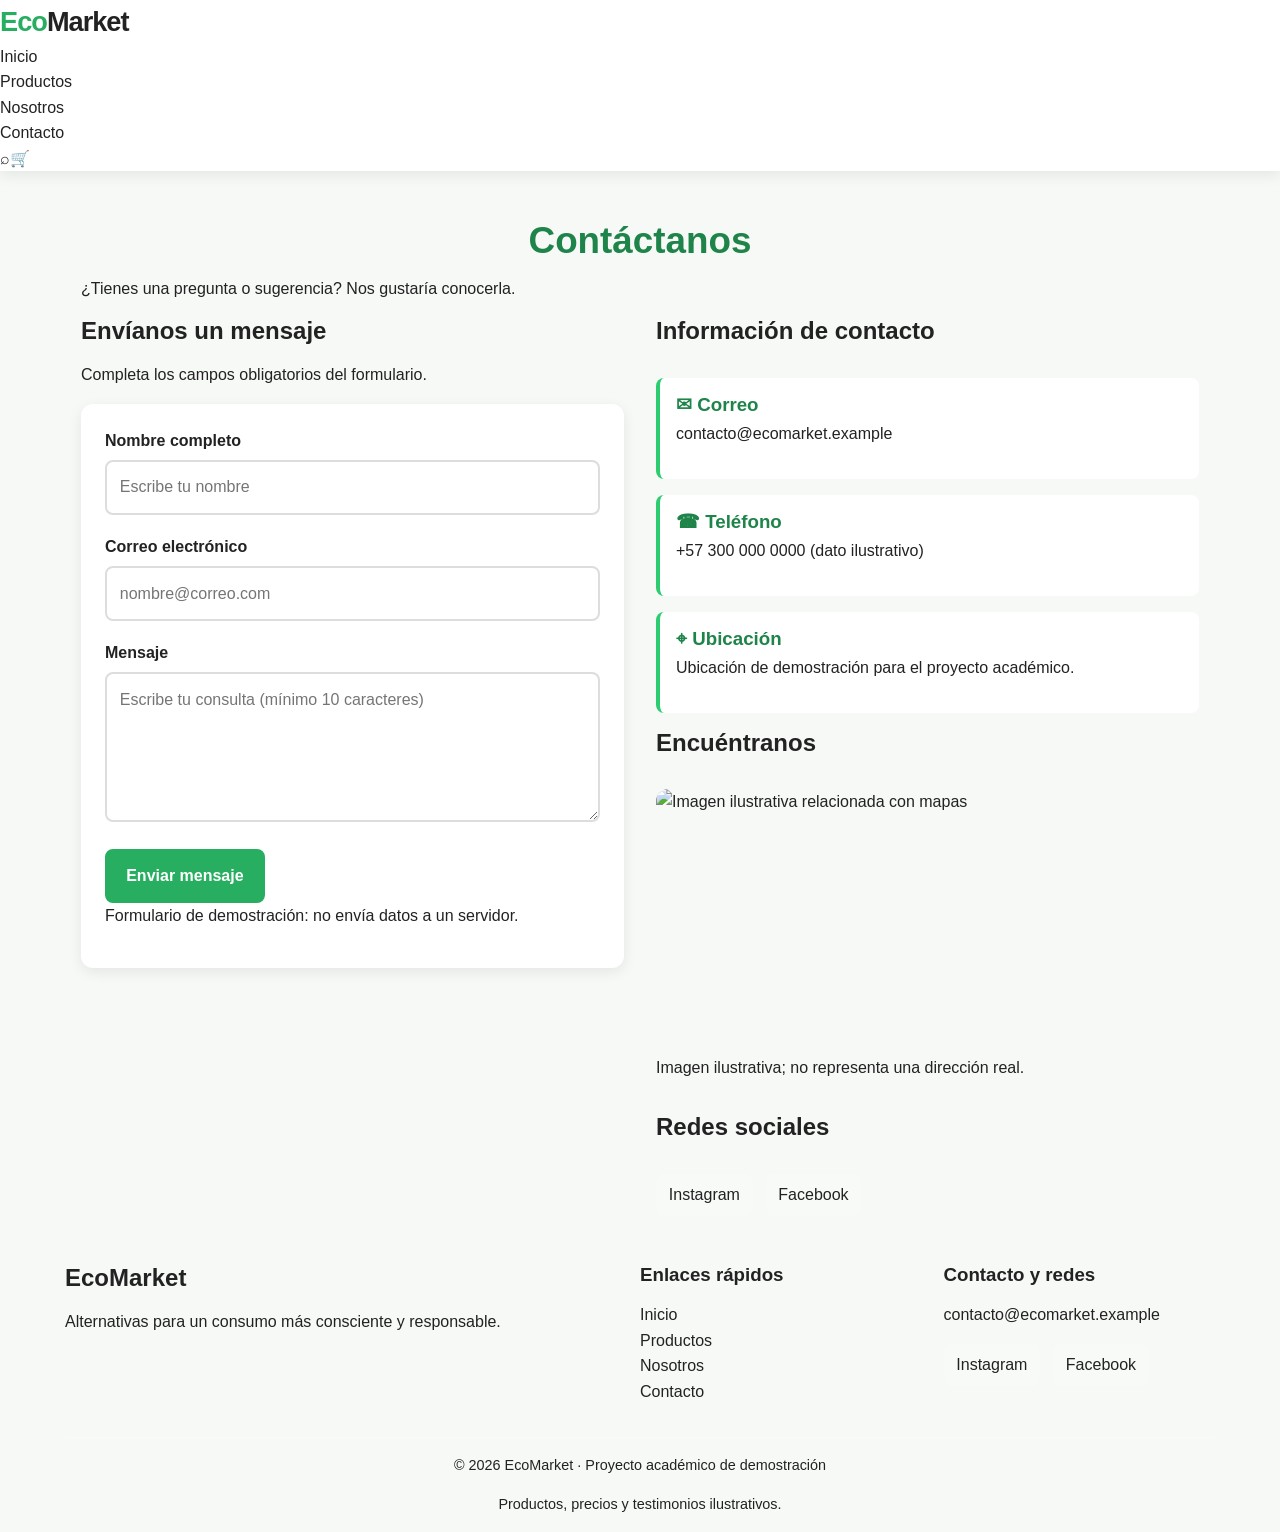
==== views/contacto.html @ 1499a87e "release: integrate EcoMarket pages and mockups" ====
<!-- Feature branch: feature/contacto -->
<!doctype html>
<html lang="es"><head><meta charset="utf-8"><meta name="viewport" content="width=device-width, initial-scale=1">
<meta name="description" content="Formulario de contacto de EcoMarket."><title>Contacto | EcoMarket</title>
<link rel="stylesheet" href="../css/main.css"><link rel="stylesheet" href="../css/layout.css"><link rel="stylesheet" href="../css/components.css"><link rel="stylesheet" href="../css/animations.css"></head><body>

<header class="site-header"><div class="header-inner">
<a class="logo" href="../index.html">Eco<span>Market</span></a>
<nav aria-label="Navegación principal"><ul class="nav-list">
<li><a href="../index.html" >Inicio</a></li><li><a href="productos.html" >Productos</a></li>
<li><a href="sobre-nosotros.html" >Nosotros</a></li><li><a href="contacto.html" aria-current="page">Contacto</a></li>
</ul></nav><div class="header-tools"><a href="productos.html#buscar" aria-label="Buscar productos">⌕</a><a href="productos.html" aria-label="Ver catálogo">🛒</a></div>
</div></header>

<main><section class="section container"><h1 class="section-title">Contáctanos</h1><p class="section-lead">¿Tienes una pregunta o sugerencia? Nos gustaría conocerla.</p><div class="contact-layout"><div><h2>Envíanos un mensaje</h2><p>Completa los campos obligatorios del formulario.</p><form class="contact-form" action="#" method="get"><div class="form-group"><label for="nombre">Nombre completo</label><input id="nombre" name="nombre" type="text" placeholder="Escribe tu nombre" minlength="2" maxlength="80" autocomplete="name" required></div><div class="form-group"><label for="correo">Correo electrónico</label><input id="correo" name="correo" type="email" placeholder="nombre@correo.com" autocomplete="email" required></div><div class="form-group"><label for="mensaje">Mensaje</label><textarea id="mensaje" name="mensaje" placeholder="Escribe tu consulta (mínimo 10 caracteres)" minlength="10" maxlength="1000" required></textarea></div><button class="btn" type="submit">Enviar mensaje</button><p class="muted">Formulario de demostración: no envía datos a un servidor.</p></form></div><div class="contact-details"><h2>Información de contacto</h2><article class="contact-item"><h3>✉ Correo</h3><p>contacto@ecomarket.example</p></article><article class="contact-item"><h3>☎ Teléfono</h3><p>+57 300 000 0000 (dato ilustrativo)</p></article><article class="contact-item"><h3>⌖ Ubicación</h3><p>Ubicación de demostración para el proyecto académico.</p></article><h2>Encuéntranos</h2><img class="map-image" src="https://images.unsplash.com/photo-1524666041070-9c8769038f71?auto=format&fit=crop&w=1000&q=80" alt="Imagen ilustrativa relacionada con mapas"><p class="muted">Imagen ilustrativa; no representa una dirección real.</p><h2>Redes sociales</h2><div class="social-links"><a href="https://www.instagram.com/">Instagram</a><a href="https://www.facebook.com/">Facebook</a></div></div></div></section></main>

<footer class="footer"><div class="footer-grid">
<div><h2>EcoMarket</h2><p>Alternativas para un consumo más consciente y responsable.</p></div>
<div><h3>Enlaces rápidos</h3><ul><li><a href="../index.html">Inicio</a></li><li><a href="productos.html">Productos</a></li><li><a href="sobre-nosotros.html">Nosotros</a></li><li><a href="contacto.html">Contacto</a></li></ul></div>
<div><h3>Contacto y redes</h3><p>contacto@ecomarket.example</p><div class="social-links"><a href="https://www.instagram.com/">Instagram</a><a href="https://www.facebook.com/">Facebook</a></div></div>
</div><div class="footer-bottom"><p>© 2026 EcoMarket · Proyecto académico de demostración</p><p>Productos, precios y testimonios ilustrativos.</p></div></footer>
</body></html>
---- css/main.css ----
/* =========================================
   EcoMarket - Estilos principales
   Archivo: css/main.css
   ========================================= */

:root {
    --verde-principal: #2ecc71;
    --verde-oscuro: #27ae60;
    --verde-profundo: #1e8449;
    --verde-claro: #eafaf1;
    --beige: #f5f5dc;
    --blanco: #ffffff;
    --gris-fondo: #f7f9f7;
    --gris-texto: #555555;
    --gris-borde: #dddddd;
    --negro: #222222;
    --rojo: #d63031;
    --sombra: 0 4px 14px rgba(0, 0, 0, 0.08);
    --radio: 12px;
    --transicion: 0.3s ease;
}

/* Reinicio de estilos */
* {
    margin: 0;
    padding: 0;
    box-sizing: border-box;
}

html {
    scroll-behavior: smooth;
}

body {
    font-family: Arial, Helvetica, sans-serif;
    background-color: var(--gris-fondo);
    color: var(--negro);
    line-height: 1.6;
}

img {
    display: block;
    max-width: 100%;
}

a {
    color: inherit;
    text-decoration: none;
}

button,
input,
textarea,
select {
    font: inherit;
}

button,
input[type="submit"] {
    cursor: pointer;
}

ul {
    list-style: none;
}

h1,
h2,
h3 {
    line-height: 1.2;
    margin-bottom: 1rem;
}

p {
    margin-bottom: 1rem;
}

section {
    padding: 3rem 1rem;
}

.container {
    width: min(1150px, 92%);
    margin-inline: auto;
}

.section-title {
    text-align: center;
    color: var(--verde-profundo);
    margin-bottom: 0.75rem;
    font-size: clamp(1.7rem, 4vw, 2.3rem);
}

.section-description {
    text-align: center;
    max-width: 700px;
    margin: 0 auto 2rem;
    color: var(--gris-texto);
}

.text-center {
    text-align: center;
}

.sr-only {
    position: absolute;
    width: 1px;
    height: 1px;
    padding: 0;
    margin: -1px;
    overflow: hidden;
    clip: rect(0, 0, 0, 0);
    white-space: nowrap;
    border: 0;
}

/* Accesibilidad: foco visible con teclado */
a:focus-visible,
button:focus-visible,
input:focus-visible,
textarea:focus-visible,
select:focus-visible {
    outline: 3px solid var(--verde-principal);
    outline-offset: 3px;
}

@media (prefers-reduced-motion: reduce) {
    *,
    *::before,
    *::after {
        scroll-behavior: auto !important;
        animation-duration: 0.01ms !important;
        transition-duration: 0.01ms !important;
    }
}
---- css/layout.css ----
/* =========================================
   EcoMarket - Distribución general
   Archivo: css/layout.css
   ========================================= */

/* Encabezado */
.site-header {
    position: sticky;
    top: 0;
    z-index: 100;
    background: var(--blanco);
    box-shadow: var(--sombra);
}

.header-container {
    width: min(1200px, 94%);
    min-height: 75px;
    margin: auto;
    display: flex;
    align-items: center;
    justify-content: space-between;
    gap: 1rem;
    flex-wrap: wrap;
    padding: 0.8rem 0;
}

.logo {
    color: var(--verde-oscuro);
    font-size: 1.7rem;
    font-weight: 800;
    letter-spacing: -1px;
}

.logo span {
    color: var(--negro);
}

.main-nav ul {
    display: flex;
    align-items: center;
    justify-content: center;
    flex-wrap: wrap;
    gap: 0.4rem;
}

.main-nav a {
    display: block;
    padding: 0.55rem 0.75rem;
    border-radius: 8px;
    font-weight: 600;
    transition: background var(--transicion),
                color var(--transicion);
}

.main-nav a:hover,
.main-nav a[aria-current="page"] {
    color: var(--verde-profundo);
    background: var(--verde-claro);
}

.header-actions {
    display: flex;
    align-items: center;
    gap: 0.75rem;
}

.header-action {
    font-size: 1.2rem;
    padding: 0.35rem;
}

/* Hero de inicio */
.hero {
    min-height: 490px;
    display: flex;
    align-items: center;
    background:
        linear-gradient(90deg, rgba(15, 45, 26, 0.82), rgba(15, 45, 26, 0.18)),
        url("https://images.unsplash.com/photo-1542601906990-b4d3fb778b09?auto=format&fit=crop&w=1800&q=85")
        center / cover no-repeat;
    color: var(--blanco);
}

.hero-content {
    width: min(1150px, 92%);
    margin: auto;
    padding: 4rem 0;
}

.hero-content h1 {
    max-width: 650px;
    font-size: clamp(2.3rem, 6vw, 4.2rem);
    margin-bottom: 1rem;
}

.hero-content p {
    max-width: 550px;
    font-size: 1.15rem;
    margin-bottom: 1.7rem;
}

/* Cuadrículas generales */
.product-grid {
    display: grid;
    grid-template-columns: repeat(4, minmax(0, 1fr));
    gap: 1.5rem;
}

.feature-grid {
    display: grid;
    grid-template-columns: repeat(3, minmax(0, 1fr));
    gap: 1.5rem;
}

/* Catálogo: filtros y productos */
.catalog-layout {
    display: grid;
    grid-template-columns: 230px minmax(0, 1fr);
    gap: 2rem;
    align-items: start;
}

.catalog-sidebar {
    position: sticky;
    top: 100px;
    padding: 1.3rem;
    background: var(--blanco);
    border: 1px solid var(--gris-borde);
    border-radius: var(--radio);
}

.filter-group {
    padding: 1rem 0;
    border-bottom: 1px solid var(--gris-borde);
}

.filter-group:last-child {
    border-bottom: 0;
}

.filter-group h3 {
    font-size: 1rem;
    margin-bottom: 0.7rem;
}

.filter-group label {
    display: block;
    margin: 0.45rem 0;
    color: var(--gris-texto);
}

.catalog-main {
    min-width: 0;
}

.catalog-toolbar {
    display: flex;
    align-items: center;
    justify-content: space-between;
    gap: 1rem;
    flex-wrap: wrap;
    margin-bottom: 1.5rem;
}

/* Página sobre nosotros */
.story-layout {
    display: grid;
    grid-template-columns: 1fr 1fr;
    gap: 2.5rem;
    align-items: center;
}

.story-image {
    width: 100%;
    min-height: 300px;
    object-fit: cover;
    border-radius: var(--radio);
}

.values-grid {
    display: grid;
    grid-template-columns: repeat(3, minmax(0, 1fr));
    gap: 1.5rem;
    margin-top: 2rem;
}

.testimonial-grid {
    display: grid;
    grid-template-columns: repeat(3, minmax(0, 1fr));
    gap: 1.5rem;
}

/* Contacto */
.contact-layout {
    display: grid;
    grid-template-columns: 1fr 1fr;
    gap: 2rem;
    align-items: start;
}

.contact-details {
    display: grid;
    gap: 1rem;
}

.map-image {
    width: 100%;
    min-height: 250px;
    object-fit: cover;
    border-radius: var(--radio);
}

/* Pie de página */
.site-footer {
    background: #183d2b;
    color: var(--blanco);
    padding: 2.5rem 1rem 1rem;
}

.footer-grid {
    width: min(1150px, 92%);
    margin: auto;
    display: grid;
    grid-template-columns: 2fr 1fr 1fr;
    gap: 2rem;
}

.footer-title {
    color: #a9efc3;
    margin-bottom: 0.8rem;
}

.footer-links li {
    margin-bottom: 0.5rem;
}

.footer-links a:hover {
    text-decoration: underline;
}

.footer-bottom {
    width: min(1150px, 92%);
    margin: 2rem auto 0;
    padding-top: 1rem;
    border-top: 1px solid rgba(255, 255, 255, 0.25);
    text-align: center;
    font-size: 0.9rem;
}

/* Adaptación a tabletas */
@media (max-width: 1000px) {
    .product-grid {
        grid-template-columns: repeat(2, minmax(0, 1fr));
    }

    .catalog-layout {
        grid-template-columns: 200px minmax(0, 1fr);
        gap: 1rem;
    }

    .feature-grid,
    .values-grid,
    .testimonial-grid {
        grid-template-columns: repeat(2, minmax(0, 1fr));
    }

    .header-container {
        justify-content: center;
    }
}

/* Adaptación a móviles */
@media (max-width: 650px) {
    section {
        padding: 2.3rem 0.8rem;
    }

    .header-container {
        flex-direction: column;
        gap: 0.5rem;
    }

    .main-nav ul {
        gap: 0.1rem;
    }

    .main-nav a {
        padding: 0.45rem 0.5rem;
        font-size: 0.9rem;
    }

    .hero {
        min-height: 420px;
        background-position: 60% center;
    }

    .catalog-layout,
    .story-layout,
    .contact-layout {
        grid-template-columns: 1fr;
    }

    .catalog-sidebar {
        position: static;
    }

    .product-grid {
        grid-template-columns: 1fr;
    }

    .feature-grid,
    .values-grid,
    .testimonial-grid {
        grid-template-columns: 1fr;
    }

    .footer-grid {
        grid-template-columns: 1fr;
        gap: 1.3rem;
    }

    .catalog-toolbar {
        align-items: stretch;
        flex-direction: column;
    }
}
---- css/components.css ----
/* =========================================
   EcoMarket - Componentes visuales
   Archivo: css/components.css
   ========================================= */

/* Botones */
.btn {
    display: inline-block;
    border: 2px solid var(--verde-oscuro);
    border-radius: 8px;
    padding: 0.75rem 1.2rem;
    background: var(--verde-oscuro);
    color: var(--blanco);
    font-weight: 700;
    text-align: center;
    transition: background var(--transicion),
                transform var(--transicion);
}

.btn:hover {
    background: var(--verde-profundo);
    border-color: var(--verde-profundo);
}

.btn-outline {
    background: transparent;
    color: var(--verde-profundo);
}

.btn-outline:hover {
    background: var(--verde-claro);
    color: var(--verde-profundo);
}

/* Tarjetas de productos */
.product-card {
    overflow: hidden;
    display: flex;
    flex-direction: column;
    background: var(--blanco);
    border: 1px solid #e8eee8;
    border-radius: var(--radio);
    box-shadow: var(--sombra);
    transition: transform var(--transicion),
                box-shadow var(--transicion);
}

.product-card:hover {
    transform: translateY(-5px);
    box-shadow: 0 10px 24px rgba(0, 0, 0, 0.12);
}

.product-card img {
    width: 100%;
    height: 210px;
    object-fit: cover;
    background: var(--beige);
}

.product-info {
    display: flex;
    flex: 1;
    flex-direction: column;
    align-items: flex-start;
    padding: 1rem;
}

.product-info h3 {
    margin-bottom: 0.5rem;
    font-size: 1.08rem;
}

.product-info p {
    color: var(--gris-texto);
    font-size: 0.93rem;
}

.product-info .btn {
    width: 100%;
    margin-top: auto;
}

.product-price {
    color: var(--verde-profundo);
    font-size: 1.2rem;
    font-weight: 800;
    margin: 0.4rem 0;
}

.stock {
    display: inline-block;
    padding: 0.25rem 0.55rem;
    border-radius: 5px;
    margin-bottom: 0.8rem;
    font-size: 0.82rem;
    font-weight: 700;
}

.stock-available {
    color: #176b37;
    background: #e3f8e9;
}

.stock-unavailable {
    color: #a32323;
    background: #fde8e8;
}

/* Favoritos: interacción CSS sin JavaScript */
.favorite {
    align-self: flex-end;
    margin-bottom: 0.4rem;
    padding: 0.4rem 0.7rem;
    border: 1px solid var(--gris-borde);
    border-radius: 7px;
    background: var(--blanco);
    color: var(--gris-texto);
    font-size: 1rem;
}

.favorite:hover,
.favorite:active,
.favorite:focus {
    color: #c0392b;
    background: #fff0f0;
}

/* Buscador */
.search-form {
    display: flex;
    width: 100%;
    max-width: 460px;
    gap: 0.5rem;
}

.search-form input {
    min-width: 0;
    flex: 1;
    padding: 0.75rem;
    border: 1px solid var(--gris-borde);
    border-radius: 8px;
    background: var(--blanco);
}

.search-form input:focus {
    border-color: var(--verde-oscuro);
}

/* Filtros y rangos */
.filter-group input[type="checkbox"] {
    accent-color: var(--verde-oscuro);
    margin-right: 0.4rem;
}

.filter-group input[type="range"] {
    width: 100%;
    accent-color: var(--verde-oscuro);
}

.filter-group input[type="number"] {
    width: 100%;
    padding: 0.55rem;
    border: 1px solid var(--gris-borde);
    border-radius: 6px;
}

/* Paginación visual */
.pagination {
    display: flex;
    justify-content: center;
    flex-wrap: wrap;
    gap: 0.5rem;
    margin-top: 2rem;
}

.pagination a {
    display: inline-block;
    min-width: 40px;
    padding: 0.55rem;
    text-align: center;
    border: 1px solid var(--gris-borde);
    border-radius: 7px;
    background: var(--blanco);
}

.pagination a:hover,
.pagination a[aria-current="page"] {
    color: var(--blanco);
    background: var(--verde-oscuro);
    border-color: var(--verde-oscuro);
}

/* Tarjetas de valores */
.value-card {
    padding: 1.5rem;
    background: var(--blanco);
    border-radius: var(--radio);
    box-shadow: var(--sombra);
    text-align: center;
}

.value-icon {
    display: block;
    margin-bottom: 0.6rem;
    font-size: 2rem;
}

.value-card h3 {
    color: var(--verde-profundo);
}

/* Testimonios */
.testimonial-card {
    padding: 1.5rem;
    background: var(--blanco);
    border-radius: var(--radio);
    box-shadow: var(--sombra);
    transition: transform var(--transicion);
}

.testimonial-card:hover {
    transform: translateY(-4px);
}

.testimonial-person {
    display: flex;
    align-items: center;
    gap: 0.8rem;
    margin-bottom: 1rem;
}

.testimonial-person img {
    width: 58px;
    height: 58px;
    border-radius: 50%;
    object-fit: cover;
}

.stars {
    color: #d69e00;
    letter-spacing: 2px;
}

/* Formulario de contacto */
.contact-form {
    padding: 1.5rem;
    background: var(--blanco);
    border-radius: var(--radio);
    box-shadow: var(--sombra);
}

.form-group {
    margin-bottom: 1.2rem;
}

.form-group label {
    display: block;
    margin-bottom: 0.4rem;
    font-weight: 700;
}

.form-group input,
.form-group textarea {
    width: 100%;
    padding: 0.8rem;
    border: 2px solid var(--gris-borde);
    border-radius: 8px;
    background: var(--blanco);
}

.form-group textarea {
    min-height: 150px;
    resize: vertical;
}

/* Validación visual nativa de HTML */
.form-group input:valid,
.form-group textarea:valid {
    border-color: #27ae60;
}

.form-group input:focus:invalid,
.form-group textarea:focus:invalid {
    border-color: var(--rojo);
}

/* Información de contacto */
.contact-item {
    padding: 1rem;
    background: var(--blanco);
    border-left: 4px solid var(--verde-principal);
    border-radius: 8px;
}

.contact-item h3 {
    margin-bottom: 0.3rem;
    color: var(--verde-profundo);
}

/* Redes sociales */
.social-links {
    display: flex;
    flex-wrap: wrap;
    gap: 0.8rem;
}

.social-links a {
    display: inline-flex;
    align-items: center;
    justify-content: center;
    min-width: 42px;
    min-height: 42px;
    padding: 0.5rem 0.8rem;
    border-radius: 8px;
    background: rgba(255, 255, 255, 0.12);
    transition: transform var(--transicion),
                background var(--transicion);
}

.social-links a:hover {
    transform: scale(1.08);
    background: var(--verde-oscuro);
}

/* Avisos y bloques */
.info-banner {
    padding: 1rem;
    margin: 1rem 0;
    border-radius: 8px;
    background: var(--verde-claro);
    border-left: 4px solid var(--verde-oscuro);
}

.beige-section {
    background: var(--beige);
}

.empty-message {
    color: var(--gris-texto);
    padding: 1rem;
    text-align: center;
}
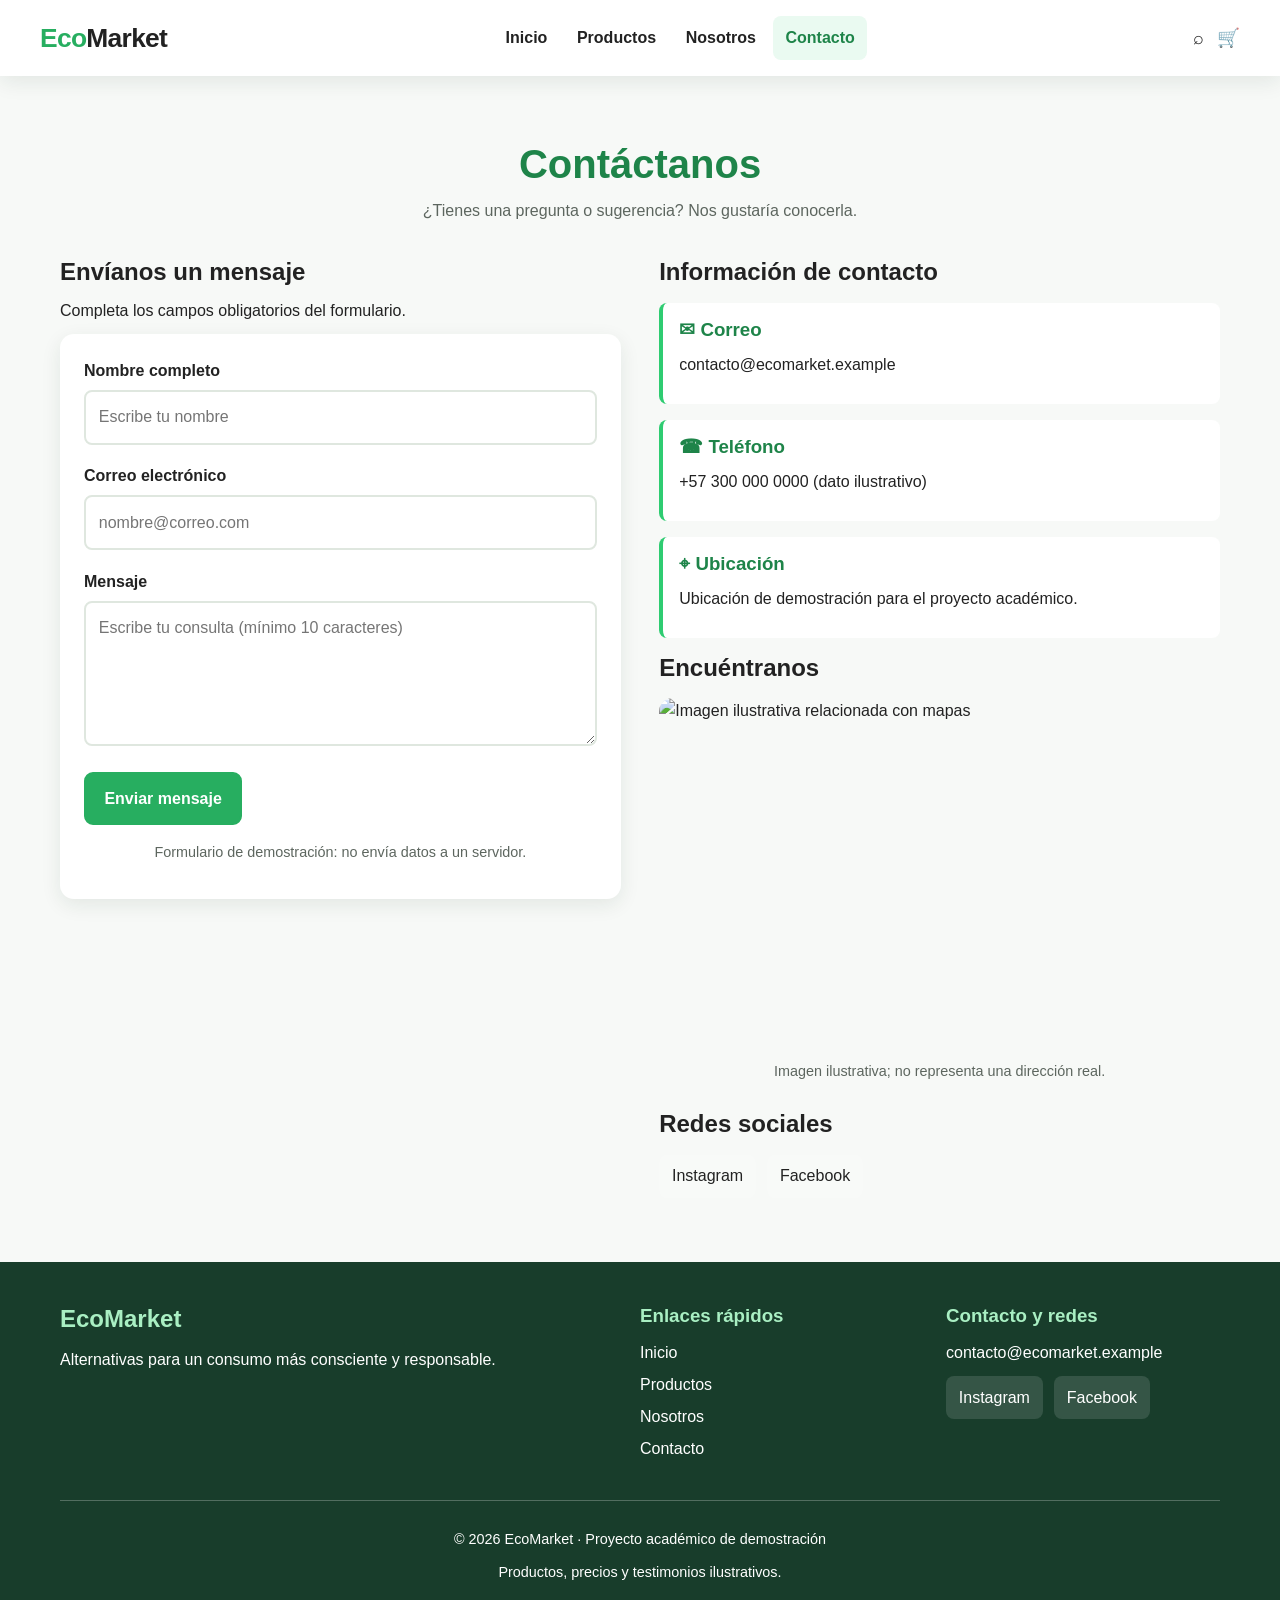
==== commit dcabb22e: "chore: create EcoMarket project structure" ====
--- a/views/contacto.html
+++ b/views/contacto.html
@@ -1,4 +1,3 @@
-<!-- Feature branch: feature/contacto -->
 <!doctype html>
 <html lang="es"><head><meta charset="utf-8"><meta name="viewport" content="width=device-width, initial-scale=1">
 <meta name="description" content="Formulario de contacto de EcoMarket."><title>Contacto | EcoMarket</title>
--- a/css/main.css
+++ b/css/main.css
@@ -1,136 +1,18 @@
-
-/* =========================================
-   EcoMarket - Estilos principales
-   Archivo: css/main.css
-   ========================================= */
-
-:root {
-    --verde-principal: #2ecc71;
-    --verde-oscuro: #27ae60;
-    --verde-profundo: #1e8449;
-    --verde-claro: #eafaf1;
-    --beige: #f5f5dc;
-    --blanco: #ffffff;
-    --gris-fondo: #f7f9f7;
-    --gris-texto: #555555;
-    --gris-borde: #dddddd;
-    --negro: #222222;
-    --rojo: #d63031;
-    --sombra: 0 4px 14px rgba(0, 0, 0, 0.08);
-    --radio: 12px;
-    --transicion: 0.3s ease;
-}
-
-/* Reinicio de estilos */
-* {
-    margin: 0;
-    padding: 0;
-    box-sizing: border-box;
-}
-
-html {
-    scroll-behavior: smooth;
-}
-
-body {
-    font-family: Arial, Helvetica, sans-serif;
-    background-color: var(--gris-fondo);
-    color: var(--negro);
-    line-height: 1.6;
-}
-
-img {
-    display: block;
-    max-width: 100%;
-}
-
-a {
-    color: inherit;
-    text-decoration: none;
-}
-
-button,
-input,
-textarea,
-select {
-    font: inherit;
-}
-
-button,
-input[type="submit"] {
-    cursor: pointer;
-}
-
-ul {
-    list-style: none;
-}
-
-h1,
-h2,
-h3 {
-    line-height: 1.2;
-    margin-bottom: 1rem;
-}
-
-p {
-    margin-bottom: 1rem;
-}
-
-section {
-    padding: 3rem 1rem;
-}
-
-.container {
-    width: min(1150px, 92%);
-    margin-inline: auto;
-}
-
-.section-title {
-    text-align: center;
-    color: var(--verde-profundo);
-    margin-bottom: 0.75rem;
-    font-size: clamp(1.7rem, 4vw, 2.3rem);
-}
-
-.section-description {
-    text-align: center;
-    max-width: 700px;
-    margin: 0 auto 2rem;
-    color: var(--gris-texto);
-}
-
-.text-center {
-    text-align: center;
-}
-
-.sr-only {
-    position: absolute;
-    width: 1px;
-    height: 1px;
-    padding: 0;
-    margin: -1px;
-    overflow: hidden;
-    clip: rect(0, 0, 0, 0);
-    white-space: nowrap;
-    border: 0;
-}
-
-/* Accesibilidad: foco visible con teclado */
-a:focus-visible,
-button:focus-visible,
-input:focus-visible,
-textarea:focus-visible,
-select:focus-visible {
-    outline: 3px solid var(--verde-principal);
-    outline-offset: 3px;
-}
-
-@media (prefers-reduced-motion: reduce) {
-    *,
-    *::before,
-    *::after {
-        scroll-behavior: auto !important;
-        animation-duration: 0.01ms !important;
-        transition-duration: 0.01ms !important;
-    }
-}
+:root{--green:#2ecc71;--green-dark:#27ae60;--green-deep:#1e8449;--mint:#eafaf1;--beige:#f5f5dc;--white:#fff;--bg:#f7f9f7;--text:#222;--muted:#5d665f;--border:#dfe7df;--danger:#c0392b;--shadow:0 6px 20px rgba(24,60,35,.09);--radius:14px;--transition:.25s ease}
+*{box-sizing:border-box;margin:0;padding:0}
+html{scroll-behavior:smooth}
+body{font-family:Arial,Helvetica,sans-serif;color:var(--text);background:var(--bg);line-height:1.6}
+img{display:block;max-width:100%}
+a{color:inherit;text-decoration:none}
+button,input,textarea,select{font:inherit}
+button,input[type=submit]{cursor:pointer}
+ul{list-style:none}
+h1,h2,h3{line-height:1.2}
+p{margin:.65rem 0}
+.container{width:min(1160px,92%);margin-inline:auto}
+.section{padding:4rem 0}
+.section-title{text-align:center;color:var(--green-deep);font-size:clamp(1.8rem,4vw,2.5rem);margin-bottom:.6rem}
+.section-lead{text-align:center;color:var(--muted);max-width:720px;margin:0 auto 2.2rem}
+.sr-only{position:absolute;width:1px;height:1px;padding:0;margin:-1px;overflow:hidden;clip:rect(0,0,0,0);white-space:nowrap;border:0}
+:focus-visible{outline:3px solid #176b37;outline-offset:3px}
+@media(prefers-reduced-motion:reduce){*,*::before,*::after{scroll-behavior:auto!important;animation-duration:.01ms!important;transition-duration:.01ms!important}}
--- a/css/layout.css
+++ b/css/layout.css
@@ -1,327 +1,19 @@
-
-/* =========================================
-   EcoMarket - Distribución general
-   Archivo: css/layout.css
-   ========================================= */
-
-/* Encabezado */
-.site-header {
-    position: sticky;
-    top: 0;
-    z-index: 100;
-    background: var(--blanco);
-    box-shadow: var(--sombra);
-}
-
-.header-container {
-    width: min(1200px, 94%);
-    min-height: 75px;
-    margin: auto;
-    display: flex;
-    align-items: center;
-    justify-content: space-between;
-    gap: 1rem;
-    flex-wrap: wrap;
-    padding: 0.8rem 0;
-}
-
-.logo {
-    color: var(--verde-oscuro);
-    font-size: 1.7rem;
-    font-weight: 800;
-    letter-spacing: -1px;
-}
-
-.logo span {
-    color: var(--negro);
-}
-
-.main-nav ul {
-    display: flex;
-    align-items: center;
-    justify-content: center;
-    flex-wrap: wrap;
-    gap: 0.4rem;
-}
-
-.main-nav a {
-    display: block;
-    padding: 0.55rem 0.75rem;
-    border-radius: 8px;
-    font-weight: 600;
-    transition: background var(--transicion),
-                color var(--transicion);
-}
-
-.main-nav a:hover,
-.main-nav a[aria-current="page"] {
-    color: var(--verde-profundo);
-    background: var(--verde-claro);
-}
-
-.header-actions {
-    display: flex;
-    align-items: center;
-    gap: 0.75rem;
-}
-
-.header-action {
-    font-size: 1.2rem;
-    padding: 0.35rem;
-}
-
-/* Hero de inicio */
-.hero {
-    min-height: 490px;
-    display: flex;
-    align-items: center;
-    background:
-        linear-gradient(90deg, rgba(15, 45, 26, 0.82), rgba(15, 45, 26, 0.18)),
-        url("https://images.unsplash.com/photo-1542601906990-b4d3fb778b09?auto=format&fit=crop&w=1800&q=85")
-        center / cover no-repeat;
-    color: var(--blanco);
-}
-
-.hero-content {
-    width: min(1150px, 92%);
-    margin: auto;
-    padding: 4rem 0;
-}
-
-.hero-content h1 {
-    max-width: 650px;
-    font-size: clamp(2.3rem, 6vw, 4.2rem);
-    margin-bottom: 1rem;
-}
-
-.hero-content p {
-    max-width: 550px;
-    font-size: 1.15rem;
-    margin-bottom: 1.7rem;
-}
-
-/* Cuadrículas generales */
-.product-grid {
-    display: grid;
-    grid-template-columns: repeat(4, minmax(0, 1fr));
-    gap: 1.5rem;
-}
-
-.feature-grid {
-    display: grid;
-    grid-template-columns: repeat(3, minmax(0, 1fr));
-    gap: 1.5rem;
-}
-
-/* Catálogo: filtros y productos */
-.catalog-layout {
-    display: grid;
-    grid-template-columns: 230px minmax(0, 1fr);
-    gap: 2rem;
-    align-items: start;
-}
-
-.catalog-sidebar {
-    position: sticky;
-    top: 100px;
-    padding: 1.3rem;
-    background: var(--blanco);
-    border: 1px solid var(--gris-borde);
-    border-radius: var(--radio);
-}
-
-.filter-group {
-    padding: 1rem 0;
-    border-bottom: 1px solid var(--gris-borde);
-}
-
-.filter-group:last-child {
-    border-bottom: 0;
-}
-
-.filter-group h3 {
-    font-size: 1rem;
-    margin-bottom: 0.7rem;
-}
-
-.filter-group label {
-    display: block;
-    margin: 0.45rem 0;
-    color: var(--gris-texto);
-}
-
-.catalog-main {
-    min-width: 0;
-}
-
-.catalog-toolbar {
-    display: flex;
-    align-items: center;
-    justify-content: space-between;
-    gap: 1rem;
-    flex-wrap: wrap;
-    margin-bottom: 1.5rem;
-}
-
-/* Página sobre nosotros */
-.story-layout {
-    display: grid;
-    grid-template-columns: 1fr 1fr;
-    gap: 2.5rem;
-    align-items: center;
-}
-
-.story-image {
-    width: 100%;
-    min-height: 300px;
-    object-fit: cover;
-    border-radius: var(--radio);
-}
-
-.values-grid {
-    display: grid;
-    grid-template-columns: repeat(3, minmax(0, 1fr));
-    gap: 1.5rem;
-    margin-top: 2rem;
-}
-
-.testimonial-grid {
-    display: grid;
-    grid-template-columns: repeat(3, minmax(0, 1fr));
-    gap: 1.5rem;
-}
-
-/* Contacto */
-.contact-layout {
-    display: grid;
-    grid-template-columns: 1fr 1fr;
-    gap: 2rem;
-    align-items: start;
-}
-
-.contact-details {
-    display: grid;
-    gap: 1rem;
-}
-
-.map-image {
-    width: 100%;
-    min-height: 250px;
-    object-fit: cover;
-    border-radius: var(--radio);
-}
-
-/* Pie de página */
-.site-footer {
-    background: #183d2b;
-    color: var(--blanco);
-    padding: 2.5rem 1rem 1rem;
-}
-
-.footer-grid {
-    width: min(1150px, 92%);
-    margin: auto;
-    display: grid;
-    grid-template-columns: 2fr 1fr 1fr;
-    gap: 2rem;
-}
-
-.footer-title {
-    color: #a9efc3;
-    margin-bottom: 0.8rem;
-}
-
-.footer-links li {
-    margin-bottom: 0.5rem;
-}
-
-.footer-links a:hover {
-    text-decoration: underline;
-}
-
-.footer-bottom {
-    width: min(1150px, 92%);
-    margin: 2rem auto 0;
-    padding-top: 1rem;
-    border-top: 1px solid rgba(255, 255, 255, 0.25);
-    text-align: center;
-    font-size: 0.9rem;
-}
-
-/* Adaptación a tabletas */
-@media (max-width: 1000px) {
-    .product-grid {
-        grid-template-columns: repeat(2, minmax(0, 1fr));
-    }
-
-    .catalog-layout {
-        grid-template-columns: 200px minmax(0, 1fr);
-        gap: 1rem;
-    }
-
-    .feature-grid,
-    .values-grid,
-    .testimonial-grid {
-        grid-template-columns: repeat(2, minmax(0, 1fr));
-    }
-
-    .header-container {
-        justify-content: center;
-    }
-}
-
-/* Adaptación a móviles */
-@media (max-width: 650px) {
-    section {
-        padding: 2.3rem 0.8rem;
-    }
-
-    .header-container {
-        flex-direction: column;
-        gap: 0.5rem;
-    }
-
-    .main-nav ul {
-        gap: 0.1rem;
-    }
-
-    .main-nav a {
-        padding: 0.45rem 0.5rem;
-        font-size: 0.9rem;
-    }
-
-    .hero {
-        min-height: 420px;
-        background-position: 60% center;
-    }
-
-    .catalog-layout,
-    .story-layout,
-    .contact-layout {
-        grid-template-columns: 1fr;
-    }
-
-    .catalog-sidebar {
-        position: static;
-    }
-
-    .product-grid {
-        grid-template-columns: 1fr;
-    }
-
-    .feature-grid,
-    .values-grid,
-    .testimonial-grid {
-        grid-template-columns: 1fr;
-    }
-
-    .footer-grid {
-        grid-template-columns: 1fr;
-        gap: 1.3rem;
-    }
-
-    .catalog-toolbar {
-        align-items: stretch;
-        flex-direction: column;
-    }
-}
+.site-header{position:sticky;top:0;z-index:10;background:var(--white);box-shadow:var(--shadow)}
+.header-inner{width:min(1200px,94%);margin:auto;min-height:76px;display:flex;align-items:center;justify-content:space-between;gap:1rem;padding:.7rem 0;flex-wrap:wrap}
+.logo{font-size:1.65rem;font-weight:800;color:var(--green-dark);letter-spacing:-.7px}.logo span{color:var(--text)}
+.nav-list{display:flex;gap:.35rem;align-items:center;flex-wrap:wrap}.nav-list a{display:block;padding:.55rem .75rem;border-radius:8px;font-weight:700}.nav-list a:hover,.nav-list a[aria-current=page]{background:var(--mint);color:var(--green-deep)}
+.header-tools{display:flex;gap:.8rem;font-size:1.15rem}
+.hero{min-height:500px;display:flex;align-items:center;color:white;background:linear-gradient(90deg,rgba(13,45,27,.88),rgba(13,45,27,.22)),url('https://images.unsplash.com/photo-1542601906990-b4d3fb778b09?auto=format&fit=crop&w=1800&q=85') center/cover no-repeat}
+.hero-content{width:min(1160px,92%);margin:auto;padding:5rem 0}.hero h1{font-size:clamp(2.4rem,6vw,4.5rem);max-width:720px;margin:.7rem 0 1rem}.hero p{max-width:600px;font-size:1.12rem;margin-bottom:1.5rem}
+.grid-products{display:grid;grid-template-columns:repeat(4,minmax(0,1fr));gap:1.35rem}
+.grid-features,.grid-values,.grid-testimonials{display:grid;grid-template-columns:repeat(3,minmax(0,1fr));gap:1.35rem}
+.catalog-layout{display:grid;grid-template-columns:235px minmax(0,1fr);gap:1.6rem;align-items:start}
+.sidebar{position:sticky;top:100px;background:white;border:1px solid var(--border);border-radius:var(--radius);padding:1.25rem}
+.filter-group{padding:1rem 0;border-bottom:1px solid var(--border)}.filter-group:last-child{border:0}.filter-group h3{font-size:1rem;margin-bottom:.6rem}.filter-group label{display:block;margin:.45rem 0;color:var(--muted)}
+.toolbar{display:flex;justify-content:space-between;align-items:center;gap:1rem;flex-wrap:wrap;margin-bottom:1.4rem}
+.story-layout,.contact-layout{display:grid;grid-template-columns:1fr 1fr;gap:2.4rem;align-items:center}
+.story-image,.map-image{width:100%;height:330px;object-fit:cover;border-radius:var(--radius)}
+.contact-layout{align-items:start}.contact-details{display:grid;gap:1rem}
+.footer{background:#183d2b;color:white;padding:2.7rem 0 1rem}.footer-grid{width:min(1160px,92%);margin:auto;display:grid;grid-template-columns:2fr 1fr 1fr;gap:2rem}.footer h2,.footer h3{color:#a9efc3;margin-bottom:.8rem}.footer li{margin:.4rem 0}.footer a:hover{text-decoration:underline}.footer-bottom{text-align:center;border-top:1px solid #ffffff40;margin:2rem auto 0;padding-top:1rem;width:min(1160px,92%);font-size:.9rem}
+@media(max-width:1000px){.grid-products{grid-template-columns:repeat(2,minmax(0,1fr))}.grid-features,.grid-values,.grid-testimonials{grid-template-columns:repeat(2,minmax(0,1fr))}.header-inner{justify-content:center}}
+@media(max-width:680px){.section{padding:2.7rem 0}.header-inner{flex-direction:column}.nav-list a{padding:.4rem .48rem;font-size:.9rem}.hero{min-height:420px}.catalog-layout,.story-layout,.contact-layout{grid-template-columns:1fr}.sidebar{position:static}.grid-products,.grid-features,.grid-values,.grid-testimonials{grid-template-columns:1fr}.footer-grid{grid-template-columns:1fr;gap:1.4rem}.toolbar{align-items:stretch;flex-direction:column}}
--- a/css/components.css
+++ b/css/components.css
@@ -1,343 +1,16 @@
-
-/* =========================================
-   EcoMarket - Componentes visuales
-   Archivo: css/components.css
-   ========================================= */
-
-/* Botones */
-.btn {
-    display: inline-block;
-    border: 2px solid var(--verde-oscuro);
-    border-radius: 8px;
-    padding: 0.75rem 1.2rem;
-    background: var(--verde-oscuro);
-    color: var(--blanco);
-    font-weight: 700;
-    text-align: center;
-    transition: background var(--transicion),
-                transform var(--transicion);
-}
-
-.btn:hover {
-    background: var(--verde-profundo);
-    border-color: var(--verde-profundo);
-}
-
-.btn-outline {
-    background: transparent;
-    color: var(--verde-profundo);
-}
-
-.btn-outline:hover {
-    background: var(--verde-claro);
-    color: var(--verde-profundo);
-}
-
-/* Tarjetas de productos */
-.product-card {
-    overflow: hidden;
-    display: flex;
-    flex-direction: column;
-    background: var(--blanco);
-    border: 1px solid #e8eee8;
-    border-radius: var(--radio);
-    box-shadow: var(--sombra);
-    transition: transform var(--transicion),
-                box-shadow var(--transicion);
-}
-
-.product-card:hover {
-    transform: translateY(-5px);
-    box-shadow: 0 10px 24px rgba(0, 0, 0, 0.12);
-}
-
-.product-card img {
-    width: 100%;
-    height: 210px;
-    object-fit: cover;
-    background: var(--beige);
-}
-
-.product-info {
-    display: flex;
-    flex: 1;
-    flex-direction: column;
-    align-items: flex-start;
-    padding: 1rem;
-}
-
-.product-info h3 {
-    margin-bottom: 0.5rem;
-    font-size: 1.08rem;
-}
-
-.product-info p {
-    color: var(--gris-texto);
-    font-size: 0.93rem;
-}
-
-.product-info .btn {
-    width: 100%;
-    margin-top: auto;
-}
-
-.product-price {
-    color: var(--verde-profundo);
-    font-size: 1.2rem;
-    font-weight: 800;
-    margin: 0.4rem 0;
-}
-
-.stock {
-    display: inline-block;
-    padding: 0.25rem 0.55rem;
-    border-radius: 5px;
-    margin-bottom: 0.8rem;
-    font-size: 0.82rem;
-    font-weight: 700;
-}
-
-.stock-available {
-    color: #176b37;
-    background: #e3f8e9;
-}
-
-.stock-unavailable {
-    color: #a32323;
-    background: #fde8e8;
-}
-
-/* Favoritos: interacción CSS sin JavaScript */
-.favorite {
-    align-self: flex-end;
-    margin-bottom: 0.4rem;
-    padding: 0.4rem 0.7rem;
-    border: 1px solid var(--gris-borde);
-    border-radius: 7px;
-    background: var(--blanco);
-    color: var(--gris-texto);
-    font-size: 1rem;
-}
-
-.favorite:hover,
-.favorite:active,
-.favorite:focus {
-    color: #c0392b;
-    background: #fff0f0;
-}
-
-/* Buscador */
-.search-form {
-    display: flex;
-    width: 100%;
-    max-width: 460px;
-    gap: 0.5rem;
-}
-
-.search-form input {
-    min-width: 0;
-    flex: 1;
-    padding: 0.75rem;
-    border: 1px solid var(--gris-borde);
-    border-radius: 8px;
-    background: var(--blanco);
-}
-
-.search-form input:focus {
-    border-color: var(--verde-oscuro);
-}
-
-/* Filtros y rangos */
-.filter-group input[type="checkbox"] {
-    accent-color: var(--verde-oscuro);
-    margin-right: 0.4rem;
-}
-
-.filter-group input[type="range"] {
-    width: 100%;
-    accent-color: var(--verde-oscuro);
-}
-
-.filter-group input[type="number"] {
-    width: 100%;
-    padding: 0.55rem;
-    border: 1px solid var(--gris-borde);
-    border-radius: 6px;
-}
-
-/* Paginación visual */
-.pagination {
-    display: flex;
-    justify-content: center;
-    flex-wrap: wrap;
-    gap: 0.5rem;
-    margin-top: 2rem;
-}
-
-.pagination a {
-    display: inline-block;
-    min-width: 40px;
-    padding: 0.55rem;
-    text-align: center;
-    border: 1px solid var(--gris-borde);
-    border-radius: 7px;
-    background: var(--blanco);
-}
-
-.pagination a:hover,
-.pagination a[aria-current="page"] {
-    color: var(--blanco);
-    background: var(--verde-oscuro);
-    border-color: var(--verde-oscuro);
-}
-
-/* Tarjetas de valores */
-.value-card {
-    padding: 1.5rem;
-    background: var(--blanco);
-    border-radius: var(--radio);
-    box-shadow: var(--sombra);
-    text-align: center;
-}
-
-.value-icon {
-    display: block;
-    margin-bottom: 0.6rem;
-    font-size: 2rem;
-}
-
-.value-card h3 {
-    color: var(--verde-profundo);
-}
-
-/* Testimonios */
-.testimonial-card {
-    padding: 1.5rem;
-    background: var(--blanco);
-    border-radius: var(--radio);
-    box-shadow: var(--sombra);
-    transition: transform var(--transicion);
-}
-
-.testimonial-card:hover {
-    transform: translateY(-4px);
-}
-
-.testimonial-person {
-    display: flex;
-    align-items: center;
-    gap: 0.8rem;
-    margin-bottom: 1rem;
-}
-
-.testimonial-person img {
-    width: 58px;
-    height: 58px;
-    border-radius: 50%;
-    object-fit: cover;
-}
-
-.stars {
-    color: #d69e00;
-    letter-spacing: 2px;
-}
-
-/* Formulario de contacto */
-.contact-form {
-    padding: 1.5rem;
-    background: var(--blanco);
-    border-radius: var(--radio);
-    box-shadow: var(--sombra);
-}
-
-.form-group {
-    margin-bottom: 1.2rem;
-}
-
-.form-group label {
-    display: block;
-    margin-bottom: 0.4rem;
-    font-weight: 700;
-}
-
-.form-group input,
-.form-group textarea {
-    width: 100%;
-    padding: 0.8rem;
-    border: 2px solid var(--gris-borde);
-    border-radius: 8px;
-    background: var(--blanco);
-}
-
-.form-group textarea {
-    min-height: 150px;
-    resize: vertical;
-}
-
-/* Validación visual nativa de HTML */
-.form-group input:valid,
-.form-group textarea:valid {
-    border-color: #27ae60;
-}
-
-.form-group input:focus:invalid,
-.form-group textarea:focus:invalid {
-    border-color: var(--rojo);
-}
-
-/* Información de contacto */
-.contact-item {
-    padding: 1rem;
-    background: var(--blanco);
-    border-left: 4px solid var(--verde-principal);
-    border-radius: 8px;
-}
-
-.contact-item h3 {
-    margin-bottom: 0.3rem;
-    color: var(--verde-profundo);
-}
-
-/* Redes sociales */
-.social-links {
-    display: flex;
-    flex-wrap: wrap;
-    gap: 0.8rem;
-}
-
-.social-links a {
-    display: inline-flex;
-    align-items: center;
-    justify-content: center;
-    min-width: 42px;
-    min-height: 42px;
-    padding: 0.5rem 0.8rem;
-    border-radius: 8px;
-    background: rgba(255, 255, 255, 0.12);
-    transition: transform var(--transicion),
-                background var(--transicion);
-}
-
-.social-links a:hover {
-    transform: scale(1.08);
-    background: var(--verde-oscuro);
-}
-
-/* Avisos y bloques */
-.info-banner {
-    padding: 1rem;
-    margin: 1rem 0;
-    border-radius: 8px;
-    background: var(--verde-claro);
-    border-left: 4px solid var(--verde-oscuro);
-}
-
-.beige-section {
-    background: var(--beige);
-}
-
-.empty-message {
-    color: var(--gris-texto);
-    padding: 1rem;
-    text-align: center;
-}
+.btn{display:inline-block;padding:.75rem 1.15rem;border:2px solid var(--green-dark);border-radius:9px;background:var(--green-dark);color:white;font-weight:700;text-align:center;transition:transform var(--transition),background var(--transition)}
+.btn:hover{background:var(--green-deep);border-color:var(--green-deep)}.btn:active{transform:scale(.98)}.btn-outline{background:transparent;color:var(--green-deep)}.btn-outline:hover{background:var(--mint);color:var(--green-deep)}
+.product-card{display:flex;flex-direction:column;overflow:hidden;background:white;border:1px solid var(--border);border-radius:var(--radius);box-shadow:var(--shadow);transition:transform var(--transition),box-shadow var(--transition)}
+.product-card:hover{transform:translateY(-5px);box-shadow:0 12px 28px #183c231c}.product-card>img{width:100%;height:205px;object-fit:cover;background:var(--beige)}
+.product-info{display:flex;flex:1;flex-direction:column;align-items:flex-start;padding:1rem}.product-info h3{font-size:1.08rem;margin:.35rem 0}.product-info p{color:var(--muted);font-size:.94rem}.product-price{color:var(--green-deep)!important;font-size:1.15rem!important;font-weight:800}.product-info .btn{width:100%;margin-top:auto}
+.stock{display:inline-block;padding:.22rem .55rem;border-radius:6px;font-size:.82rem;font-weight:700;margin:.25rem 0 .8rem}.available{background:#e3f8e9;color:#176b37}.unavailable{background:#fde8e8;color:#a32323}
+.favorite{align-self:flex-end;background:white;border:1px solid var(--border);border-radius:8px;padding:.35rem .55rem;color:#a32323}.favorite:active,.favorite:focus{background:#fff0f0}
+.search-form{display:flex;gap:.5rem;width:min(460px,100%)}.search-form input{flex:1;min-width:0;border:1px solid var(--border);border-radius:8px;padding:.75rem}.search-form input:focus{border-color:var(--green-dark)}
+.filter-group input[type=checkbox],.filter-group input[type=range]{accent-color:var(--green-dark)}.filter-group input[type=range]{width:100%}
+.pagination{display:flex;justify-content:center;gap:.5rem;flex-wrap:wrap;margin:2rem 0}.pagination a{background:white;border:1px solid var(--border);border-radius:7px;padding:.45rem .8rem}.pagination a:hover,.pagination a[aria-current=page]{background:var(--green-dark);color:white}
+.value-card,.testimonial-card{background:white;padding:1.45rem;border-radius:var(--radius);box-shadow:var(--shadow);transition:transform var(--transition)}.value-card{text-align:center}.value-card:hover,.testimonial-card:hover{transform:translateY(-4px)}.value-icon{display:block;font-size:2rem;margin-bottom:.6rem}.value-card h3{color:var(--green-deep);margin-bottom:.5rem}
+.person{display:flex;align-items:center;gap:.8rem;margin-bottom:.8rem}.person img{width:58px;height:58px;border-radius:50%;object-fit:cover}.stars{color:#c28d00;letter-spacing:2px}
+.contact-form{background:white;padding:1.5rem;border-radius:var(--radius);box-shadow:var(--shadow)}.form-group{margin-bottom:1.15rem}.form-group label{display:block;font-weight:700;margin-bottom:.4rem}.form-group input,.form-group textarea{width:100%;padding:.8rem;border:2px solid var(--border);border-radius:8px;background:white}.form-group textarea{min-height:145px;resize:vertical}.form-group input:valid,.form-group textarea:valid{border-color:#27ae60}.form-group input:focus:invalid,.form-group textarea:focus:invalid{border-color:var(--danger)}
+.contact-item{padding:1rem;background:white;border-left:4px solid var(--green);border-radius:8px}.contact-item h3{color:var(--green-deep);margin-bottom:.25rem}
+.social-links{display:flex;gap:.7rem;flex-wrap:wrap}.social-links a{display:inline-block;background:#ffffff20;padding:.55rem .8rem;border-radius:8px;transition:transform var(--transition),background var(--transition)}.social-links a:hover{transform:scale(1.07);background:var(--green-dark)}
+.note{background:var(--mint);border-left:4px solid var(--green-dark);padding:1rem;border-radius:8px;margin:1rem 0}.beige-section{background:var(--beige)}.muted{text-align:center;color:var(--muted);font-size:.9rem;margin-top:1rem}
--- a/css/animations.css
+++ b/css/animations.css
@@ -0,0 +1,3 @@
+@keyframes rise-in{from{opacity:0;transform:translateY(14px)}to{opacity:1;transform:translateY(0)}}
+.hero-content{animation:rise-in .7s ease both}.product-card,.value-card,.testimonial-card{animation:rise-in .45s ease both}
+@media(prefers-reduced-motion:reduce){.hero-content,.product-card,.value-card,.testimonial-card{animation:none}}
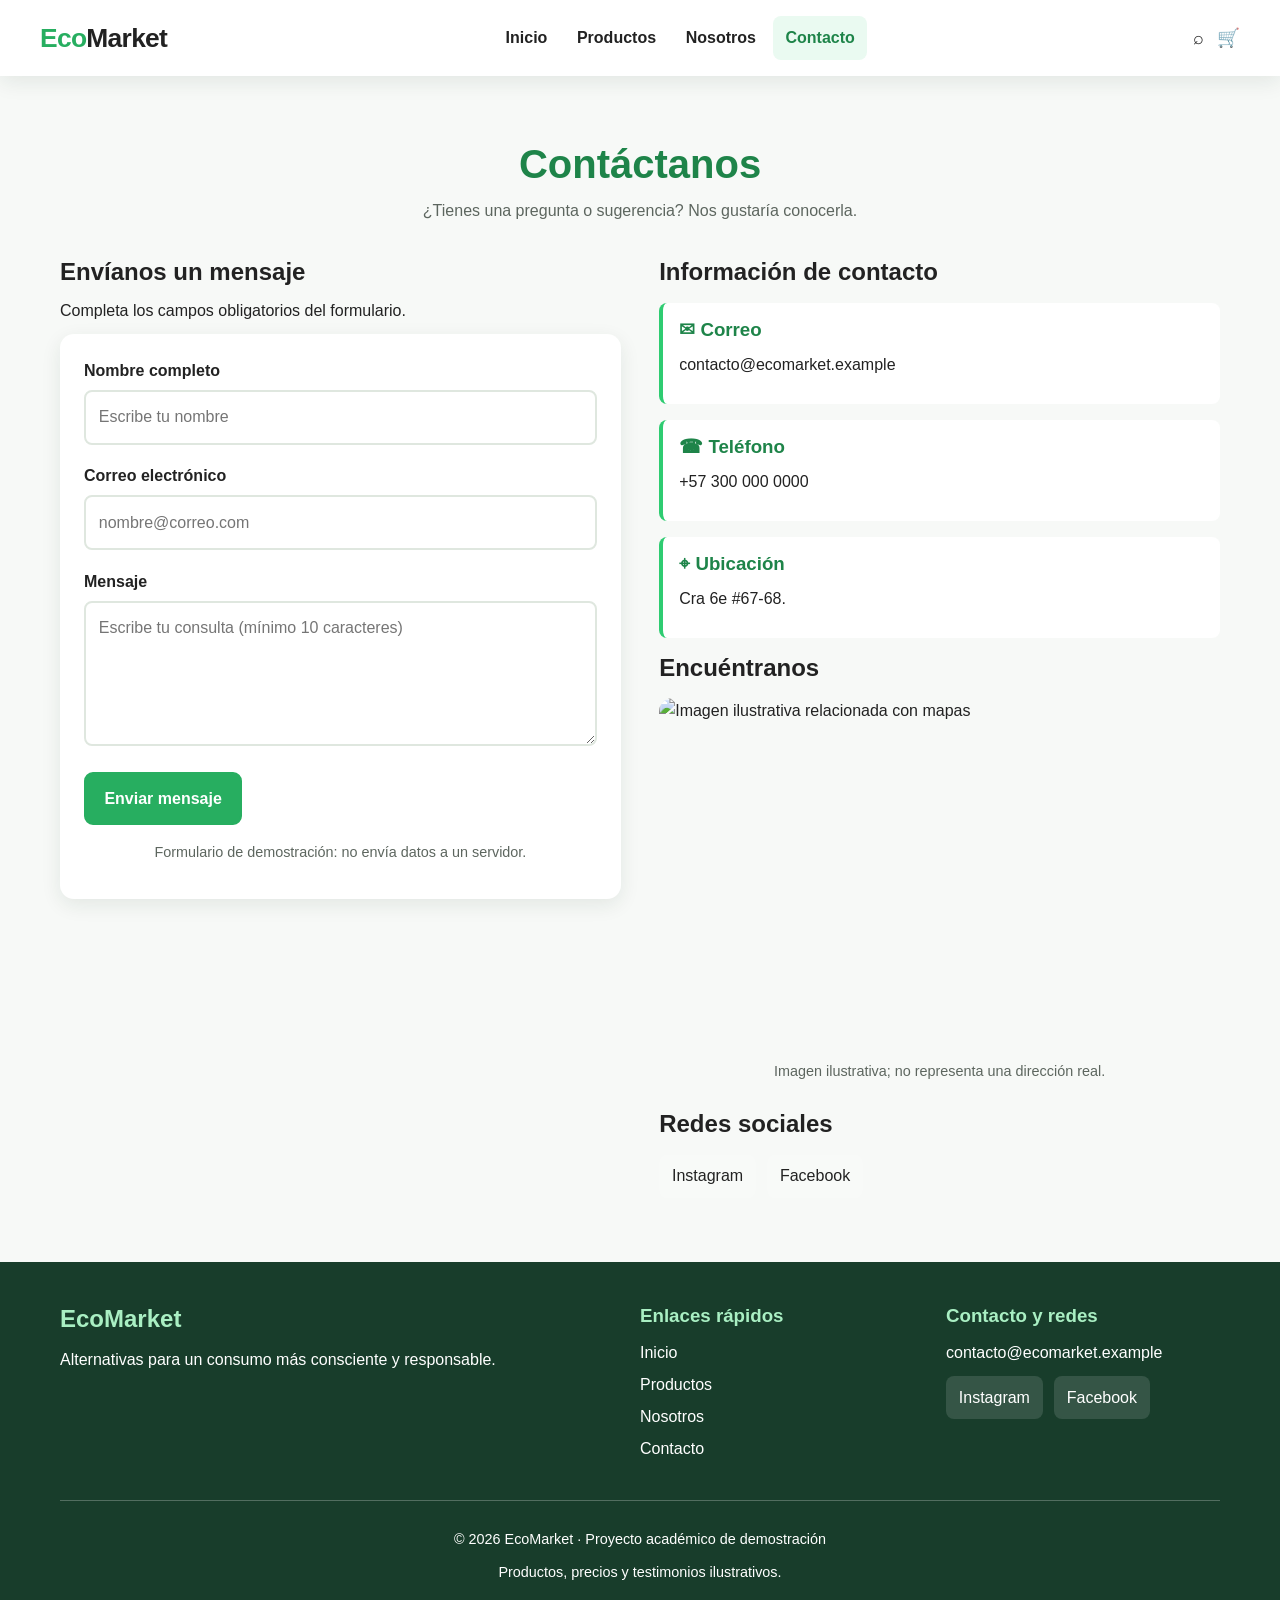
==== commit 2dc36494: "feat: :memo: Añadi las capturas del sitio en la carpeta: "capturas"." ====
--- a/views/contacto.html
+++ b/views/contacto.html
@@ -1,3 +1,4 @@
+<!-- Feature branch: feature/contacto -->
 <!doctype html>
 <html lang="es"><head><meta charset="utf-8"><meta name="viewport" content="width=device-width, initial-scale=1">
 <meta name="description" content="Formulario de contacto de EcoMarket."><title>Contacto | EcoMarket</title>
@@ -11,7 +12,7 @@
 </ul></nav><div class="header-tools"><a href="productos.html#buscar" aria-label="Buscar productos">⌕</a><a href="productos.html" aria-label="Ver catálogo">🛒</a></div>
 </div></header>
 
-<main><section class="section container"><h1 class="section-title">Contáctanos</h1><p class="section-lead">¿Tienes una pregunta o sugerencia? Nos gustaría conocerla.</p><div class="contact-layout"><div><h2>Envíanos un mensaje</h2><p>Completa los campos obligatorios del formulario.</p><form class="contact-form" action="#" method="get"><div class="form-group"><label for="nombre">Nombre completo</label><input id="nombre" name="nombre" type="text" placeholder="Escribe tu nombre" minlength="2" maxlength="80" autocomplete="name" required></div><div class="form-group"><label for="correo">Correo electrónico</label><input id="correo" name="correo" type="email" placeholder="nombre@correo.com" autocomplete="email" required></div><div class="form-group"><label for="mensaje">Mensaje</label><textarea id="mensaje" name="mensaje" placeholder="Escribe tu consulta (mínimo 10 caracteres)" minlength="10" maxlength="1000" required></textarea></div><button class="btn" type="submit">Enviar mensaje</button><p class="muted">Formulario de demostración: no envía datos a un servidor.</p></form></div><div class="contact-details"><h2>Información de contacto</h2><article class="contact-item"><h3>✉ Correo</h3><p>contacto@ecomarket.example</p></article><article class="contact-item"><h3>☎ Teléfono</h3><p>+57 300 000 0000 (dato ilustrativo)</p></article><article class="contact-item"><h3>⌖ Ubicación</h3><p>Ubicación de demostración para el proyecto académico.</p></article><h2>Encuéntranos</h2><img class="map-image" src="https://images.unsplash.com/photo-1524666041070-9c8769038f71?auto=format&fit=crop&w=1000&q=80" alt="Imagen ilustrativa relacionada con mapas"><p class="muted">Imagen ilustrativa; no representa una dirección real.</p><h2>Redes sociales</h2><div class="social-links"><a href="https://www.instagram.com/">Instagram</a><a href="https://www.facebook.com/">Facebook</a></div></div></div></section></main>
+<main><section class="section container"><h1 class="section-title">Contáctanos</h1><p class="section-lead">¿Tienes una pregunta o sugerencia? Nos gustaría conocerla.</p><div class="contact-layout"><div><h2>Envíanos un mensaje</h2><p>Completa los campos obligatorios del formulario.</p><form class="contact-form" action="#" method="get"><div class="form-group"><label for="nombre">Nombre completo</label><input id="nombre" name="nombre" type="text" placeholder="Escribe tu nombre" minlength="2" maxlength="80" autocomplete="name" required></div><div class="form-group"><label for="correo">Correo electrónico</label><input id="correo" name="correo" type="email" placeholder="nombre@correo.com" autocomplete="email" required></div><div class="form-group"><label for="mensaje">Mensaje</label><textarea id="mensaje" name="mensaje" placeholder="Escribe tu consulta (mínimo 10 caracteres)" minlength="10" maxlength="1000" required></textarea></div><button class="btn" type="submit">Enviar mensaje</button><p class="muted">Formulario de demostración: no envía datos a un servidor.</p></form></div><div class="contact-details"><h2>Información de contacto</h2><article class="contact-item"><h3>✉ Correo</h3><p>contacto@ecomarket.example</p></article><article class="contact-item"><h3>☎ Teléfono</h3><p>+57 300 000 0000</p></article><article class="contact-item"><h3>⌖ Ubicación</h3><p>Cra 6e #67-68.</p></article><h2>Encuéntranos</h2><img class="map-image" src="https://images.unsplash.com/photo-1524666041070-9c8769038f71?auto=format&fit=crop&w=1000&q=80" alt="Imagen ilustrativa relacionada con mapas"><p class="muted">Imagen ilustrativa; no representa una dirección real.</p><h2>Redes sociales</h2><div class="social-links"><a href="https://www.instagram.com/">Instagram</a><a href="https://www.facebook.com/">Facebook</a></div></div></div></section></main>
 
 <footer class="footer"><div class="footer-grid">
 <div><h2>EcoMarket</h2><p>Alternativas para un consumo más consciente y responsable.</p></div>
